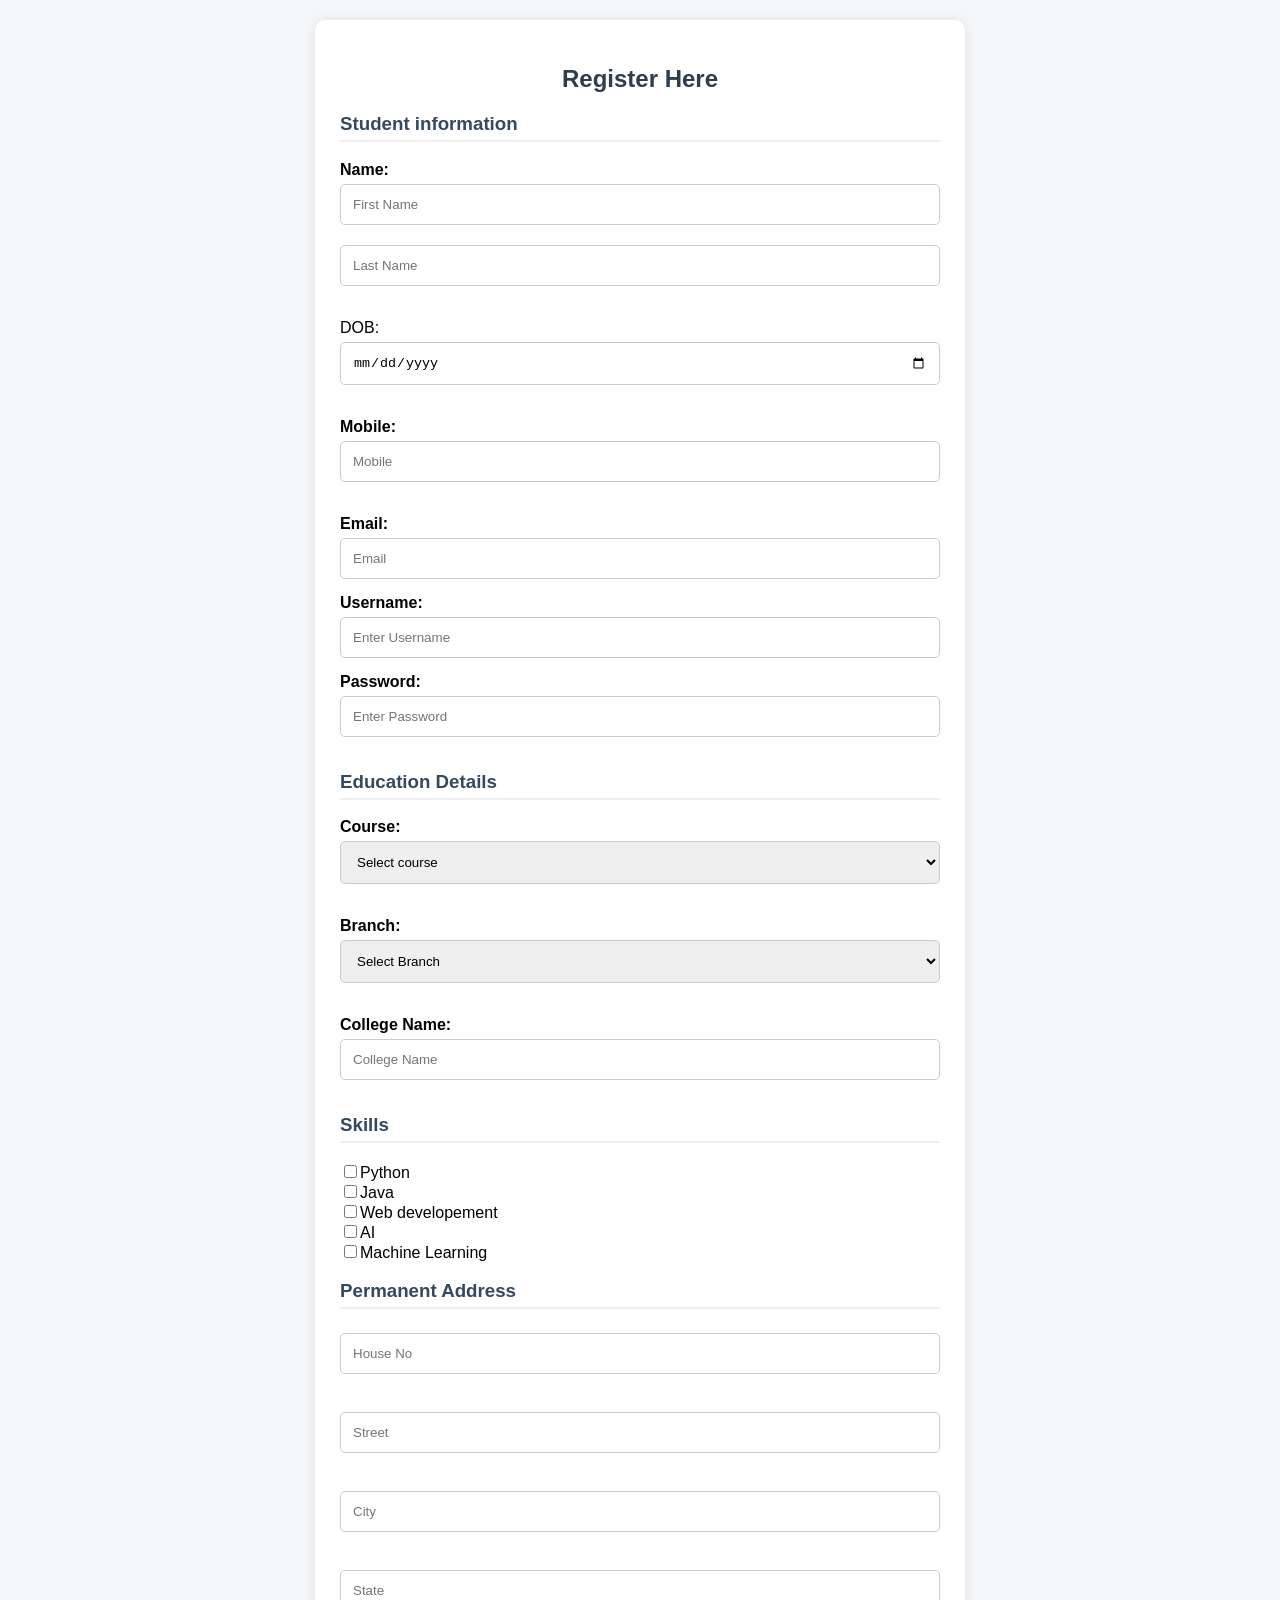
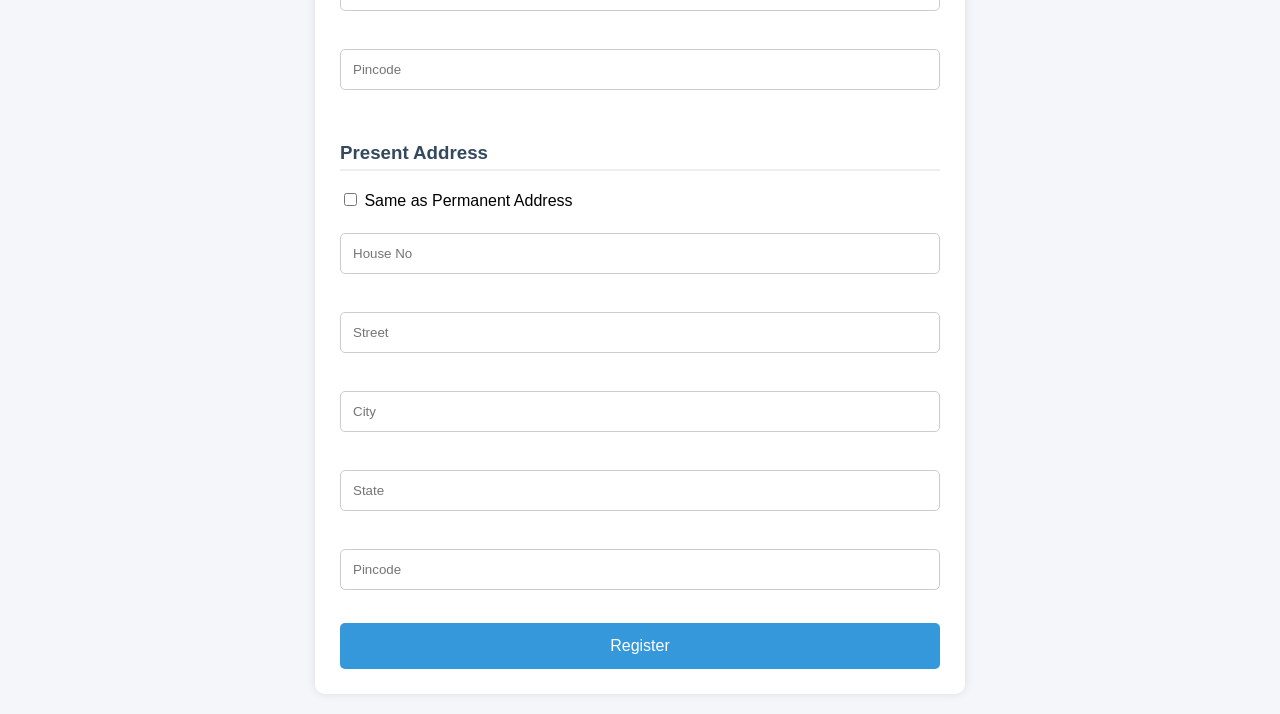
==== reg.htm @ 5237718c "first commit" ====
<!DOCTYPE html>
<html>
<head>
    <title>Registration Form</title>
    <meta name="viewport" content="width=device-width, initial-scale=1.0">
    <link rel="stylesheet" href="reg.css">
</head>

<body>

<form id="studentForm">

    <h2>Register Here</h2>

    <h3>Student information</h3>

    <label>Name:</label>
    <input type="text" id="fn" placeholder="First Name" required>
    <input type="text" id="ln" placeholder="Last Name" required><br><br>

    DOB:<input type="date" id="date" required><br><br>

    <label>Mobile:</label>
    <input type="number" id="number" placeholder="Mobile" required><br><br>

    <label>Email:</label>
    <input type="email" id="email" placeholder="Email" required>

    <!-- ⭐ NEW USERNAME & PASSWORD -->
    <label>Username:</label>
    <input type="text" id="username" placeholder="Enter Username" required>

    <label>Password:</label>
    <input type="password" id="password" placeholder="Enter Password" required>

    <h3>Education Details</h3>

    <label>Course:</label>
    <select id="course" onchange="checkCourse()" required>
        <option value="" disabled selected hidden>Select course</option>
        <option value="btech">B.Tech</option>
        <option value="mtech">M.Tech</option>
        <option value="mca">MCA</option>
        <option value="msc">Msc</option>
        <option value="other">Other</option>
    </select><br><br>

    <input type="text" id="otherCourse" placeholder="Enter other Course" style="display:none;">

    <label>Branch:</label>
    <select id="branch" onchange="checkBranch()" required>
        <option value="" disabled selected hidden>Select Branch</option>
        <option value="cse">CSE</option>
        <option value="aiml">AIML</option>
        <option value="ds">DS</option>
        <option value="cb">CB</option>
        <option value="ece">ECE</option>
        <option value="EEE">EEE</option>
        <option value="civil">CIVIL</option>
        <option value="mech">Mech</option>
        <option value="other">Other</option>
    </select><br><br>

    <input type="text" id="otherBranch" placeholder="Enter other Branch" style="display:none;">

    <label>College Name:</label>
    <input type="text" id="clg" placeholder="College Name">

    <h3>Skills</h3>
    <input type="checkbox" name="skills" value="python">Python <br>
    <input type="checkbox" name="skills" value="java">Java <br>
    <input type="checkbox" name="skills" value="web developement">Web developement <br>
    <input type="checkbox" name="skills" value="Ai">AI <br>
    <input type="checkbox" name="skills" value="Machine Learning">Machine Learning <br>

    <h3>Permanent Address</h3>
    <input type="text" id="pHouse" placeholder="House No"><br><br>
    <input type="text" id="pStreet" placeholder="Street"><br><br>
    <input type="text" id="pCity" placeholder="City"><br><br>
    <input type="text" id="pState" placeholder="State"><br><br>
    <input type="text" id="pPincode" placeholder="Pincode"><br><br>

    <h3>Present Address</h3>

    <input type="checkbox" id="sameAddress" onchange="copyAddress()">
    Same as Permanent Address
    <br><br>

    <input type="text" id="cHouse" placeholder="House No"><br><br>
    <input type="text" id="cStreet" placeholder="Street"><br><br>
    <input type="text" id="cCity" placeholder="City"><br><br>
    <input type="text" id="cState" placeholder="State"><br><br>
    <input type="text" id="cPincode" placeholder="Pincode"><br><br>

    <input type="submit" id="register" value="Register">

</form>

<script src="reg.js"></script>

</body>
</html>
---- reg.css ----
body {
    font-family: Arial, sans-serif;
    background-color: #f4f6f9;
    margin: 0;
    padding: 20px;
}

form {
    background: white;
    width: 100%;
    max-width: 600px;
    margin: auto;
    padding: 25px;
    border-radius: 10px;
    box-shadow: 0px 0px 10px rgba(0,0,0,0.1);
}

h2 {
    text-align: center;
    color: #2c3e50;
}

h3 {
    color: #34495e;
    border-bottom: 2px solid #eee;
    padding-bottom: 5px;
}

label {
    font-weight: bold;
}

input[type="text"],
input[type="email"],
input[type="number"],
input[type="date"],
input[type="password"],
select {
    width: 100%;
    padding: 12px;
    margin-top: 5px;
    margin-bottom: 15px;
    border: 1px solid #ccc;
    border-radius: 5px;
    box-sizing: border-box;
}

input:focus, select:focus {
    border-color: #3498db;
    outline: none;
}

input[type="submit"] {
    width: 100%;
    padding: 14px;
    background-color: #3498db;
    color: white;
    border: none;
    border-radius: 5px;
    font-size: 16px;
    cursor: pointer;
}

input[type="submit"]:hover {
    background-color: #2980b9;
}

@media (max-width: 768px) {

    body {
        padding: 10px;
    }

    form {
        padding: 15px;
    }

    input {
        font-size: 14px;
        padding: 10px;
    }

    h2 {
        font-size: 22px;
    }

    h3 {
        font-size: 18px;
    }
}

@media (max-width: 480px) {

    form {
        border-radius: 0;
        box-shadow: none;
    }

    h2 {
        font-size: 20px;
    }

    h3 {
        font-size: 16px;
    }
}
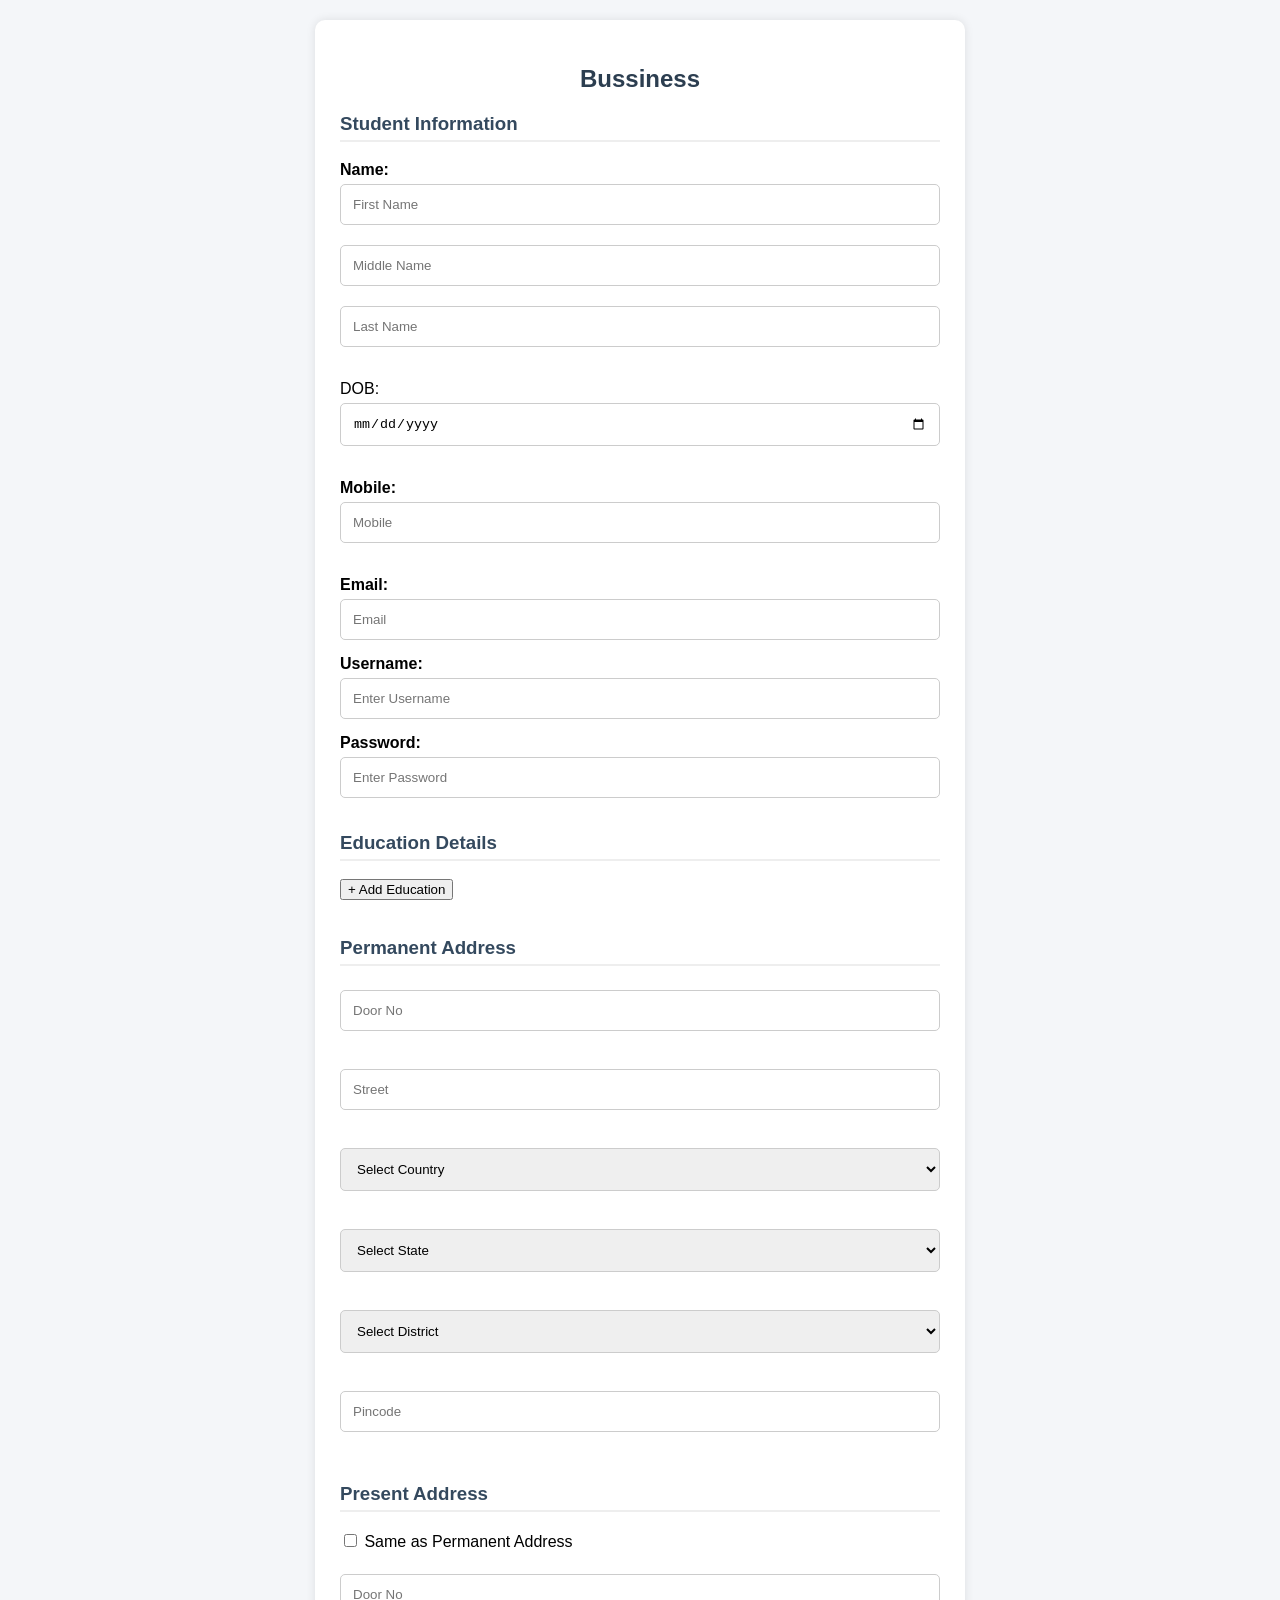
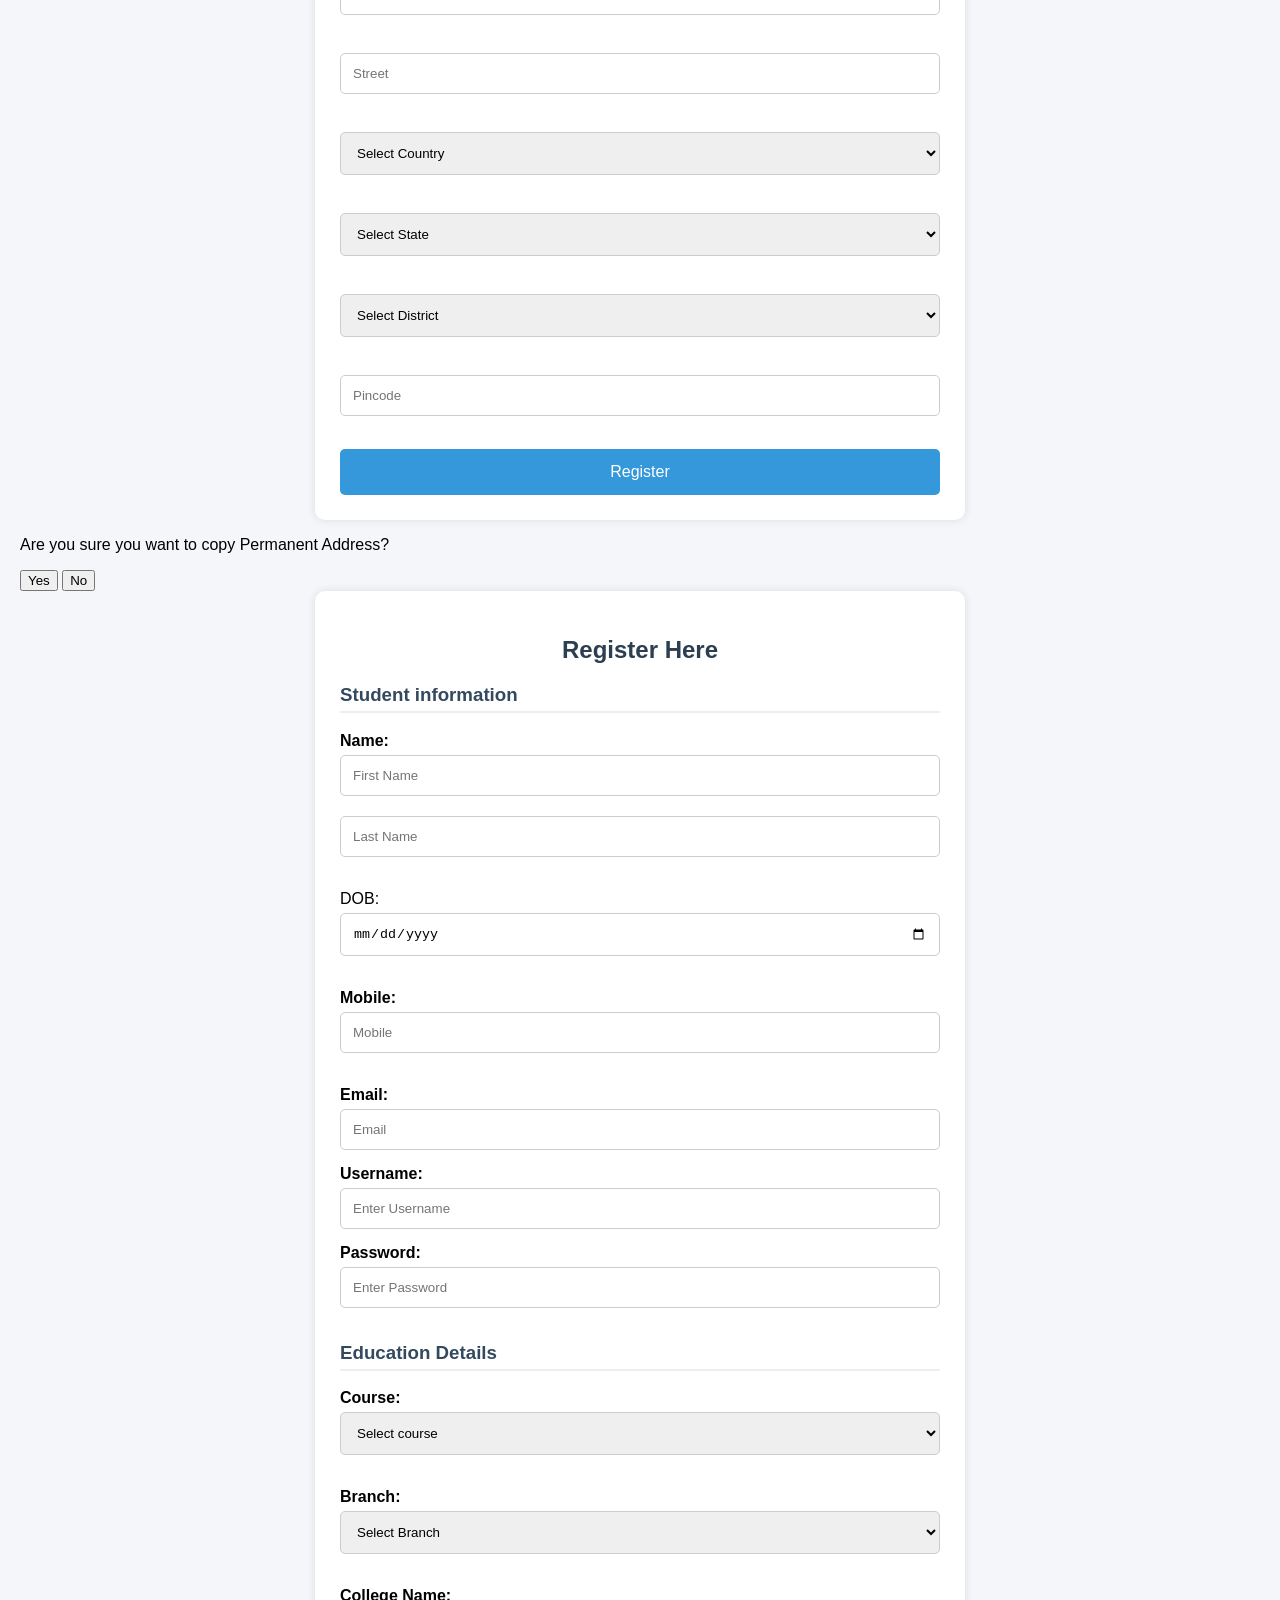
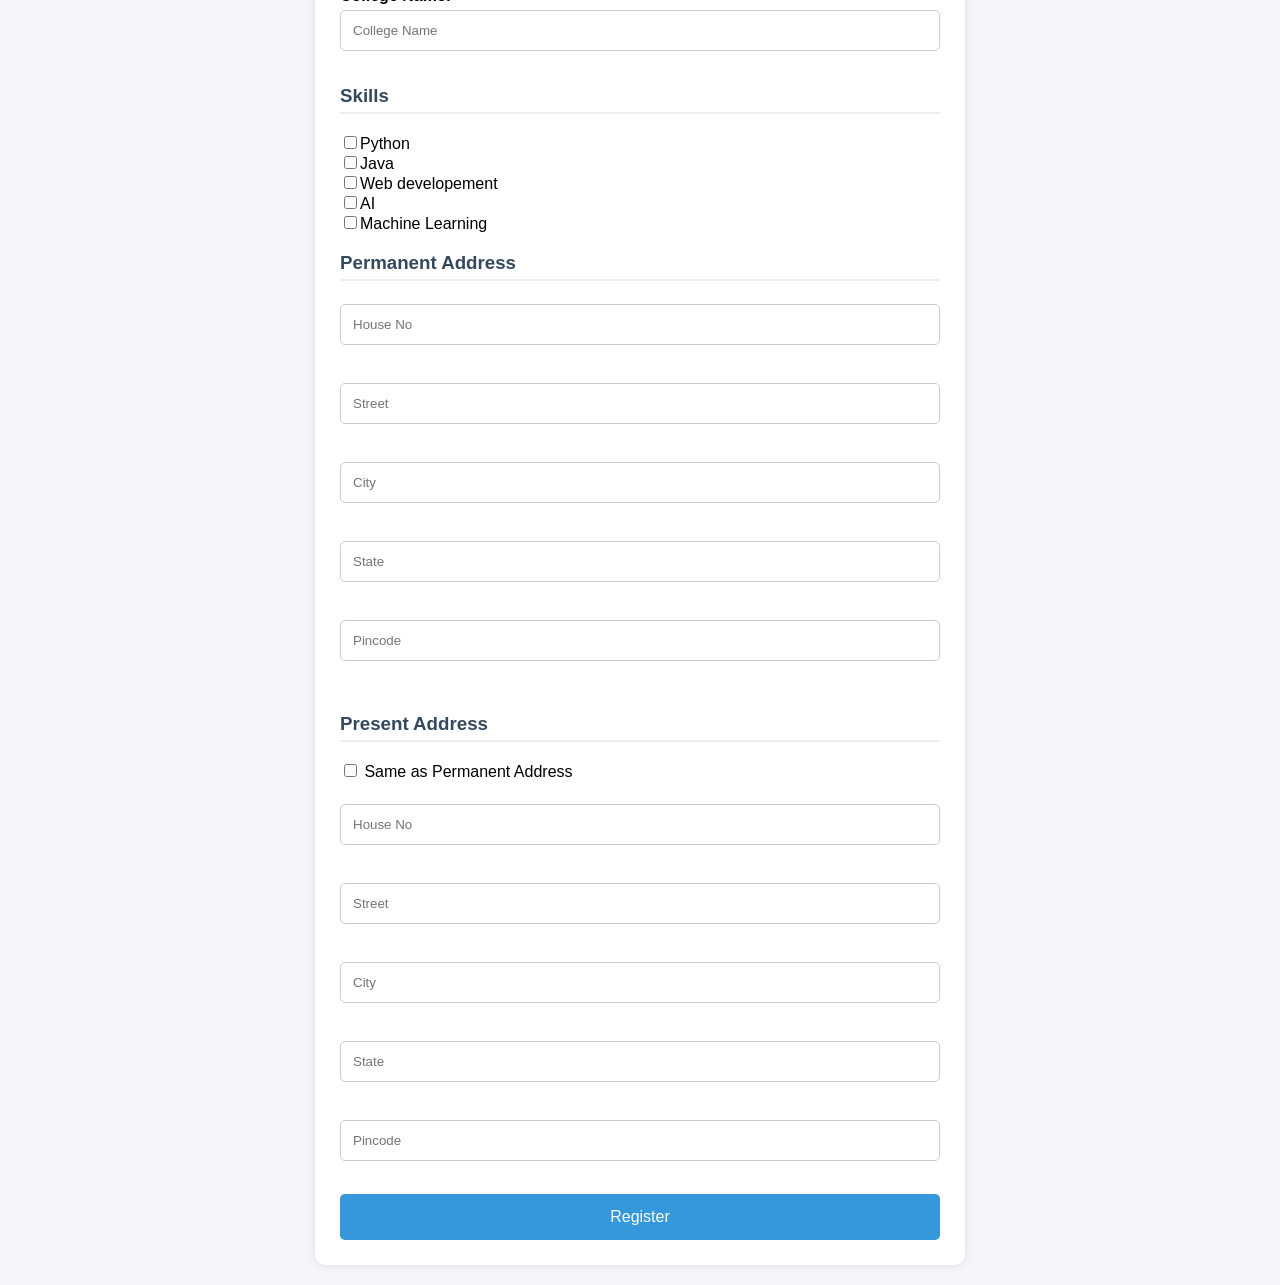
==== commit 83241572: "Update reg.htm" ====
--- a/reg.htm
+++ b/reg.htm
@@ -4,7 +4,107 @@
     <title>Registration Form</title>
     <meta name="viewport" content="width=device-width, initial-scale=1.0">
     <link rel="stylesheet" href="reg.css">
+</head><!DOCTYPE html>
+<html>
+<head>
+    <title>Registration Form</title>
+    <link rel="stylesheet" href="register.css">
 </head>
+
+<body>
+
+<form id="studentForm">
+
+    <h2>Bussiness</h2>
+
+    <h3>Student Information</h3>
+
+    <label>Name:</label>
+    <input type="text" id="fn" placeholder="First Name">
+    <input type="text" id="mn" placeholder="Middle Name">
+    <input type="text" id="ln" placeholder="Last Name"><br><br>
+
+    DOB:
+    <input type="date" id="date"><br><br>
+
+    <label>Mobile:</label>
+    <input type="text" id="number" placeholder="Mobile" inputmode="numeric" maxlength="10"><br><br>
+
+    <label>Email:</label>
+    <input type="email" id="email" placeholder="Email">
+
+    <label>Username:</label>
+    <input type="text" id="username" placeholder="Enter Username">
+
+    <label>Password:</label>
+    <input type="password" id="password" placeholder="Enter Password">
+
+    <h3>Education Details</h3>
+
+    <div id="educationContainer"></div>
+    <button type="button" onclick="showEducationOptions()">+ Add Education</button>
+    <br><br>
+
+    <h3>Permanent Address</h3>
+
+    <input type="text" id="pDoor" placeholder="Door No"><br><br>
+    <input type="text" id="pStreet" placeholder="Street"><br><br>
+
+    <select id="pCountry" onchange="loadStates('p')">
+        <option value="" disabled selected hidden>Select Country</option>
+        <option value="india">India</option>
+        <option value="usa">USA</option>
+    </select><br><br>
+
+    <select id="pState" onchange="loadDistricts('p')">
+        <option value="" disabled selected hidden>Select State</option>
+    </select><br><br>
+
+    <select id="pDistrict">
+        <option value="" disabled selected hidden>Select District</option>
+    </select><br><br>
+
+    <input type="text" id="pPincode" placeholder="Pincode" maxlength="6"><br><br>
+
+    <h3>Present Address</h3>
+
+    <input type="checkbox" id="sameAddress" onchange="handleCopy()"> Same as Permanent Address
+    <br><br>
+
+    <input type="text" id="cDoor" placeholder="Door No"><br><br>
+    <input type="text" id="cStreet" placeholder="Street"><br><br>
+
+    <select id="cCountry" onchange="loadStates('c')">
+        <option value="" disabled selected hidden>Select Country</option>
+        <option value="india">India</option>
+        <option value="usa">USA</option>
+    </select><br><br>
+
+    <select id="cState" onchange="loadDistricts('c')">
+        <option value="" disabled selected hidden>Select State</option>
+    </select><br><br>
+
+    <select id="cDistrict">
+        <option value="" disabled selected hidden>Select District</option>
+    </select><br><br>
+
+    <input type="text" id="cPincode" placeholder="Pincode" maxlength="6"><br><br>
+
+    <input type="submit" id="register" value="Register" disabled>
+
+</form>
+
+<div id="popup" class="popup">
+    <div class="popup-content">
+        <p>Are you sure you want to copy Permanent Address?</p>
+        <button onclick="confirmCopy()">Yes</button>
+        <button onclick="closePopup()">No</button>
+    </div>
+</div>
+
+<script src="register.js"></script>
+</body>
+</html>
 
 <body>
 
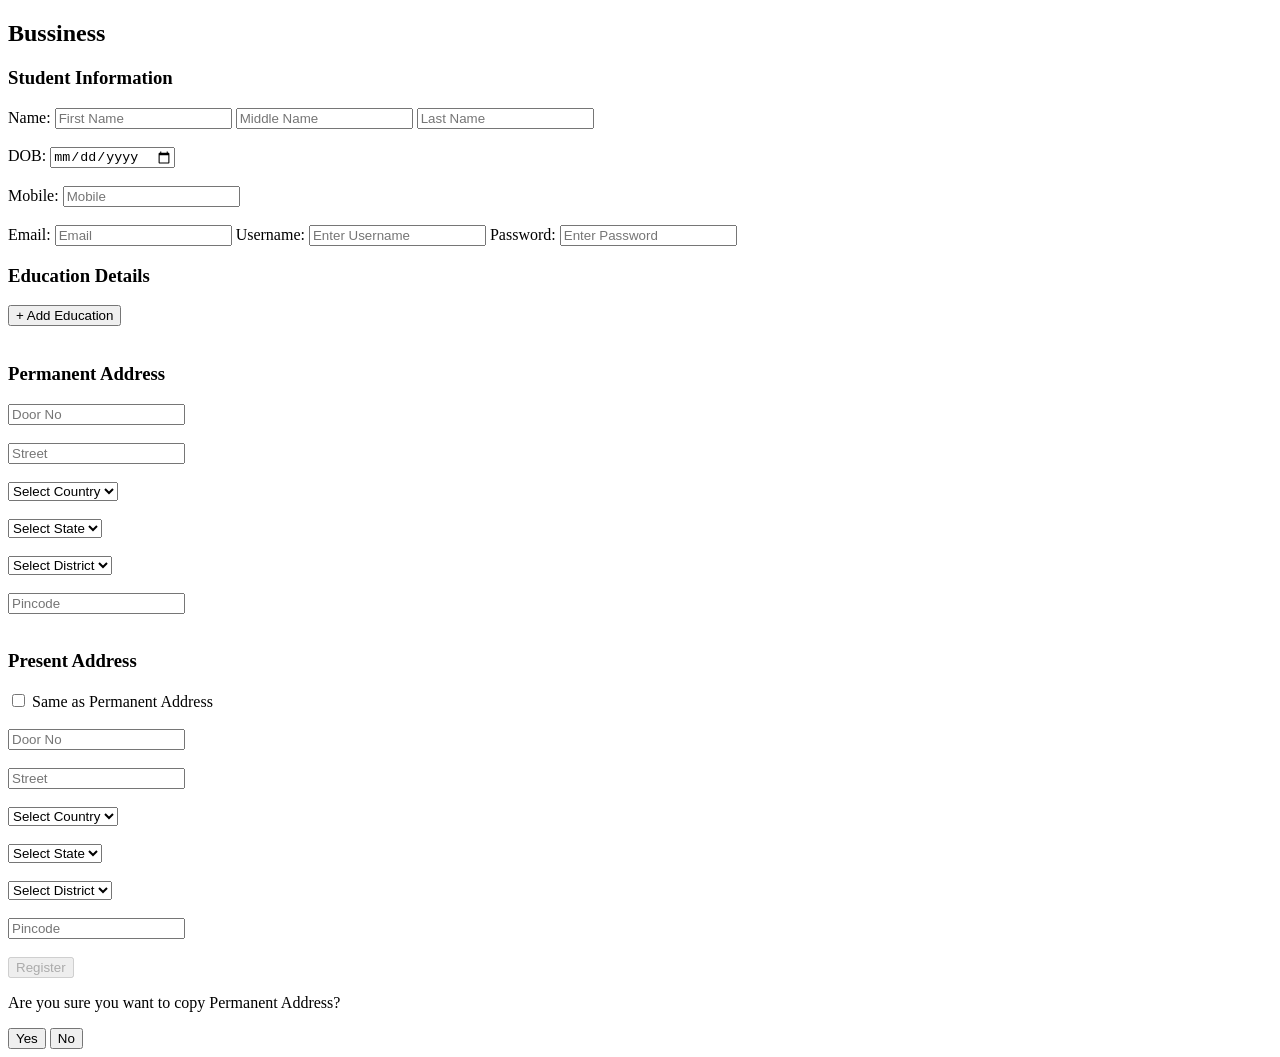
==== commit 74bdfbf0: "Update reg.htm" ====
--- a/reg.htm
+++ b/reg.htm
@@ -1,10 +1,4 @@
 <!DOCTYPE html>
-<html>
-<head>
-    <title>Registration Form</title>
-    <meta name="viewport" content="width=device-width, initial-scale=1.0">
-    <link rel="stylesheet" href="reg.css">
-</head><!DOCTYPE html>
 <html>
 <head>
     <title>Registration Form</title>
@@ -105,98 +99,3 @@
 <script src="register.js"></script>
 </body>
 </html>
-
-<body>
-
-<form id="studentForm">
-
-    <h2>Register Here</h2>
-
-    <h3>Student information</h3>
-
-    <label>Name:</label>
-    <input type="text" id="fn" placeholder="First Name" required>
-    <input type="text" id="ln" placeholder="Last Name" required><br><br>
-
-    DOB:<input type="date" id="date" required><br><br>
-
-    <label>Mobile:</label>
-    <input type="number" id="number" placeholder="Mobile" required><br><br>
-
-    <label>Email:</label>
-    <input type="email" id="email" placeholder="Email" required>
-
-    <!-- ⭐ NEW USERNAME & PASSWORD -->
-    <label>Username:</label>
-    <input type="text" id="username" placeholder="Enter Username" required>
-
-    <label>Password:</label>
-    <input type="password" id="password" placeholder="Enter Password" required>
-
-    <h3>Education Details</h3>
-
-    <label>Course:</label>
-    <select id="course" onchange="checkCourse()" required>
-        <option value="" disabled selected hidden>Select course</option>
-        <option value="btech">B.Tech</option>
-        <option value="mtech">M.Tech</option>
-        <option value="mca">MCA</option>
-        <option value="msc">Msc</option>
-        <option value="other">Other</option>
-    </select><br><br>
-
-    <input type="text" id="otherCourse" placeholder="Enter other Course" style="display:none;">
-
-    <label>Branch:</label>
-    <select id="branch" onchange="checkBranch()" required>
-        <option value="" disabled selected hidden>Select Branch</option>
-        <option value="cse">CSE</option>
-        <option value="aiml">AIML</option>
-        <option value="ds">DS</option>
-        <option value="cb">CB</option>
-        <option value="ece">ECE</option>
-        <option value="EEE">EEE</option>
-        <option value="civil">CIVIL</option>
-        <option value="mech">Mech</option>
-        <option value="other">Other</option>
-    </select><br><br>
-
-    <input type="text" id="otherBranch" placeholder="Enter other Branch" style="display:none;">
-
-    <label>College Name:</label>
-    <input type="text" id="clg" placeholder="College Name">
-
-    <h3>Skills</h3>
-    <input type="checkbox" name="skills" value="python">Python <br>
-    <input type="checkbox" name="skills" value="java">Java <br>
-    <input type="checkbox" name="skills" value="web developement">Web developement <br>
-    <input type="checkbox" name="skills" value="Ai">AI <br>
-    <input type="checkbox" name="skills" value="Machine Learning">Machine Learning <br>
-
-    <h3>Permanent Address</h3>
-    <input type="text" id="pHouse" placeholder="House No"><br><br>
-    <input type="text" id="pStreet" placeholder="Street"><br><br>
-    <input type="text" id="pCity" placeholder="City"><br><br>
-    <input type="text" id="pState" placeholder="State"><br><br>
-    <input type="text" id="pPincode" placeholder="Pincode"><br><br>
-
-    <h3>Present Address</h3>
-
-    <input type="checkbox" id="sameAddress" onchange="copyAddress()">
-    Same as Permanent Address
-    <br><br>
-
-    <input type="text" id="cHouse" placeholder="House No"><br><br>
-    <input type="text" id="cStreet" placeholder="Street"><br><br>
-    <input type="text" id="cCity" placeholder="City"><br><br>
-    <input type="text" id="cState" placeholder="State"><br><br>
-    <input type="text" id="cPincode" placeholder="Pincode"><br><br>
-
-    <input type="submit" id="register" value="Register">
-
-</form>
-
-<script src="reg.js"></script>
-
-</body>
-</html>
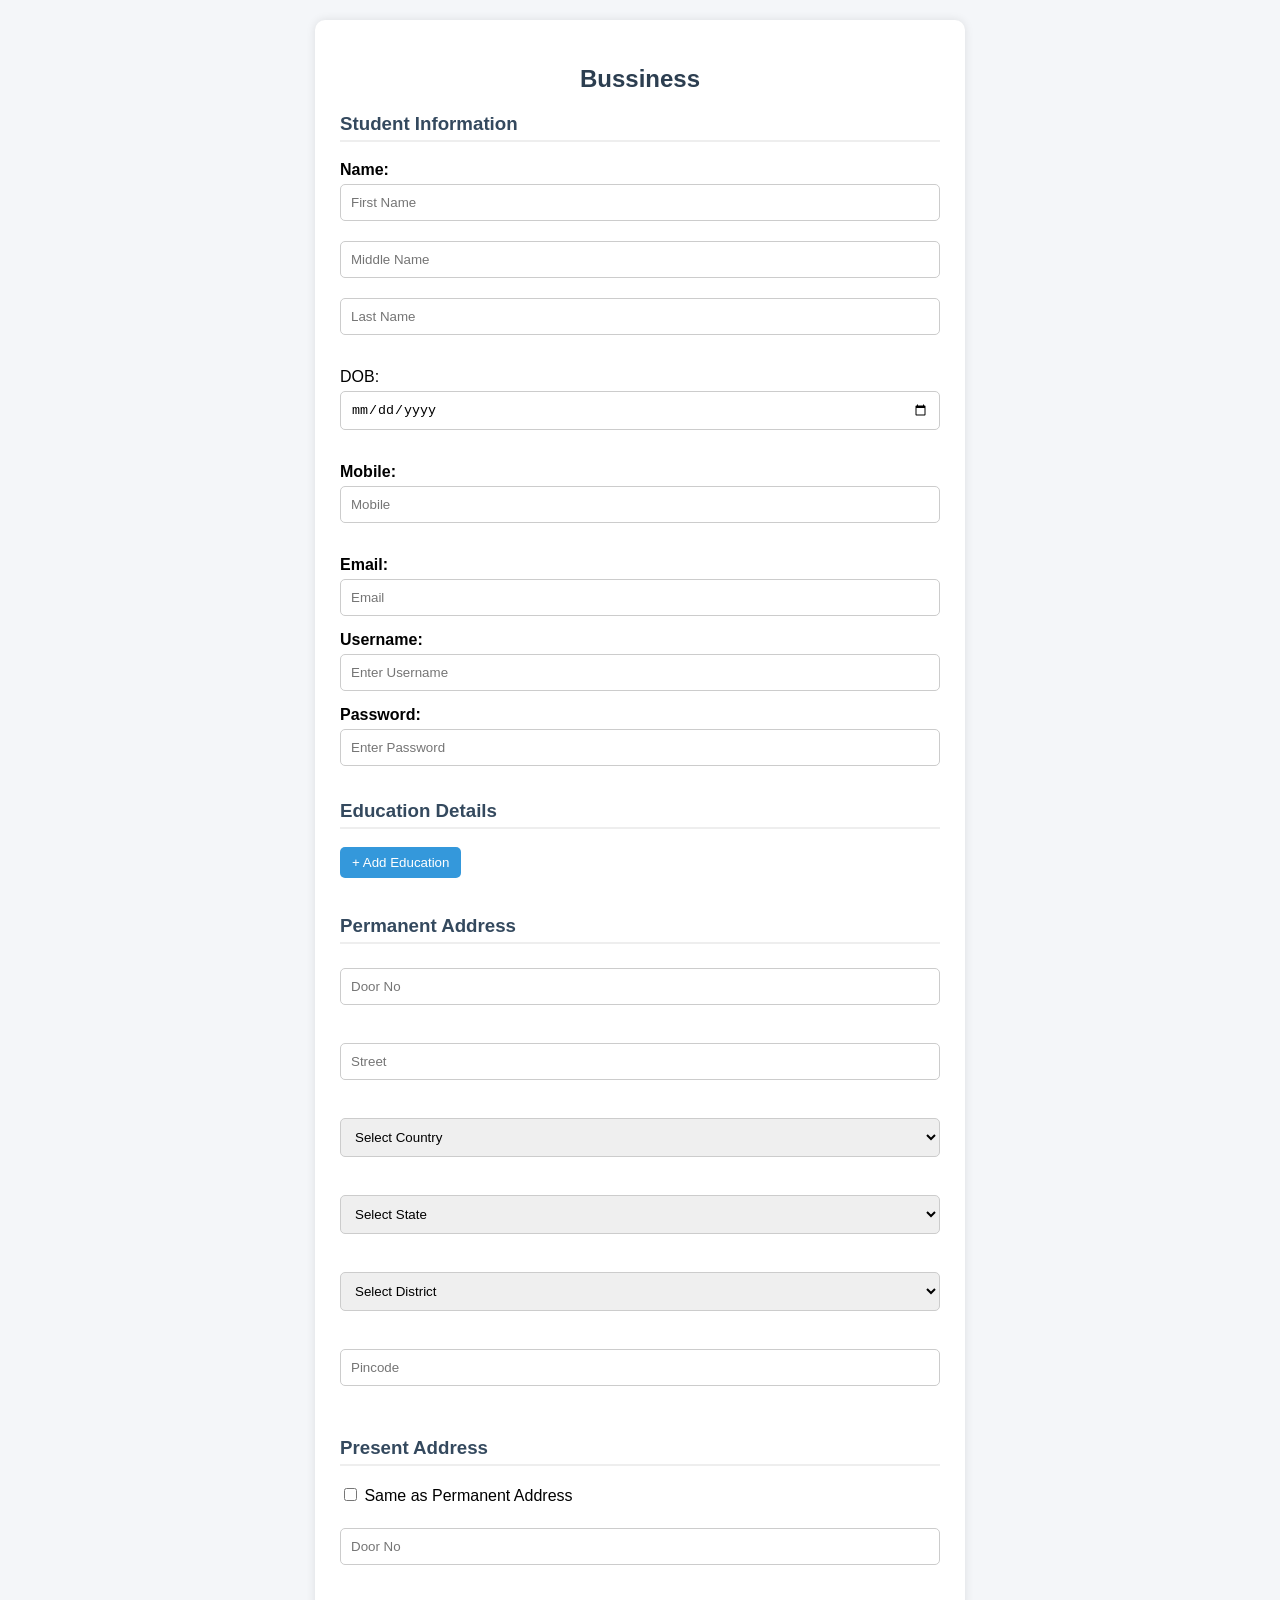
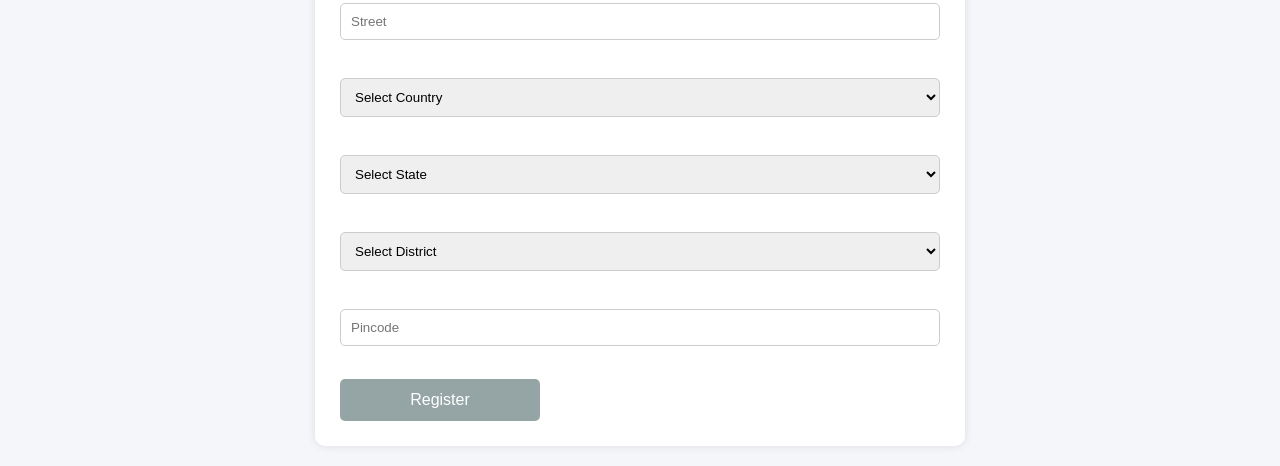
==== commit 86458f5f: "Update reg.htm" ====
--- a/reg.htm
+++ b/reg.htm
@@ -2,7 +2,7 @@
 <html>
 <head>
     <title>Registration Form</title>
-    <link rel="stylesheet" href="register.css">
+    <link rel="stylesheet" href="reg.css">
 </head>
 
 <body>
@@ -96,6 +96,6 @@
     </div>
 </div>
 
-<script src="register.js"></script>
+<script src="reg.js"></script>
 </body>
 </html>
--- a/reg.css
+++ b/reg.css
@@ -0,0 +1,126 @@
+body {
+    font-family: Arial, sans-serif;
+    background-color: #f4f6f9;
+    margin: 0;
+    padding: 20px;
+}
+
+form {
+    background: white;
+    max-width: 600px;
+    margin: auto;
+    padding: 25px;
+    border-radius: 10px;
+    box-shadow: 0px 0px 10px rgba(0,0,0,0.1);
+}
+
+h2 {
+    text-align: center;
+    color: #2c3e50;
+}
+
+h3 {
+    color: #34495e;
+    border-bottom: 2px solid #eee;
+    padding-bottom: 5px;
+}
+
+label {
+    font-weight: bold;
+}
+
+/* Inputs and Select */
+input[type="text"],
+input[type="email"],
+input[type="number"],
+input[type="date"],
+input[type="password"],
+select {
+    width: 100%;
+    padding: 10px;
+    margin-top: 5px;
+    margin-bottom: 15px;
+    border: 1px solid #ccc;
+    border-radius: 5px;
+    box-sizing: border-box;
+}
+
+input:focus,
+select:focus {
+    border-color: #3498db;
+    outline: none;
+}
+
+/* Submit Button */
+input[type="submit"] {
+    width: 200px;
+    padding: 12px;
+    background-color: #3498db;
+    color: white;
+    border: none;
+    border-radius: 5px;
+    font-size: 16px;
+    cursor: pointer;
+}
+
+/* Hover Effect */
+input[type="submit"]:hover {
+    background-color: #2980b9;
+}
+
+/* Disabled Register Button */
+input[type="submit"]:disabled {
+    background-color: #95a5a6;
+    cursor: not-allowed;
+}
+
+/* Normal Buttons */
+button {
+    padding: 8px 12px;
+    background-color: #3498db;
+    color: white;
+    border: none;
+    border-radius: 5px;
+    cursor: pointer;
+}
+
+button:hover {
+    background-color: #2980b9;
+}
+
+/* Remove spinner arrows (for number inputs) */
+input[type=number]::-webkit-inner-spin-button,
+input[type=number]::-webkit-outer-spin-button {
+    -webkit-appearance: none;
+    margin: 0;
+}
+
+/* Education block style */
+#educationContainer div {
+    background: #f9fbfd;
+    padding: 10px;
+    border-radius: 5px;
+    margin-bottom: 15px;
+    border: 1px solid #e0e0e0;
+}
+
+/* Popup styling */
+.popup {
+    display: none;
+    position: fixed;
+    top: 0;
+    left: 0;
+    width: 100%;
+    height: 100%;
+    background: rgba(0,0,0,0.4);
+    justify-content: center;
+    align-items: center;
+}
+
+.popup-content {
+    background: white;
+    padding: 20px;
+    border-radius: 8px;
+    width: 320px;
+    text-align: center;
+}
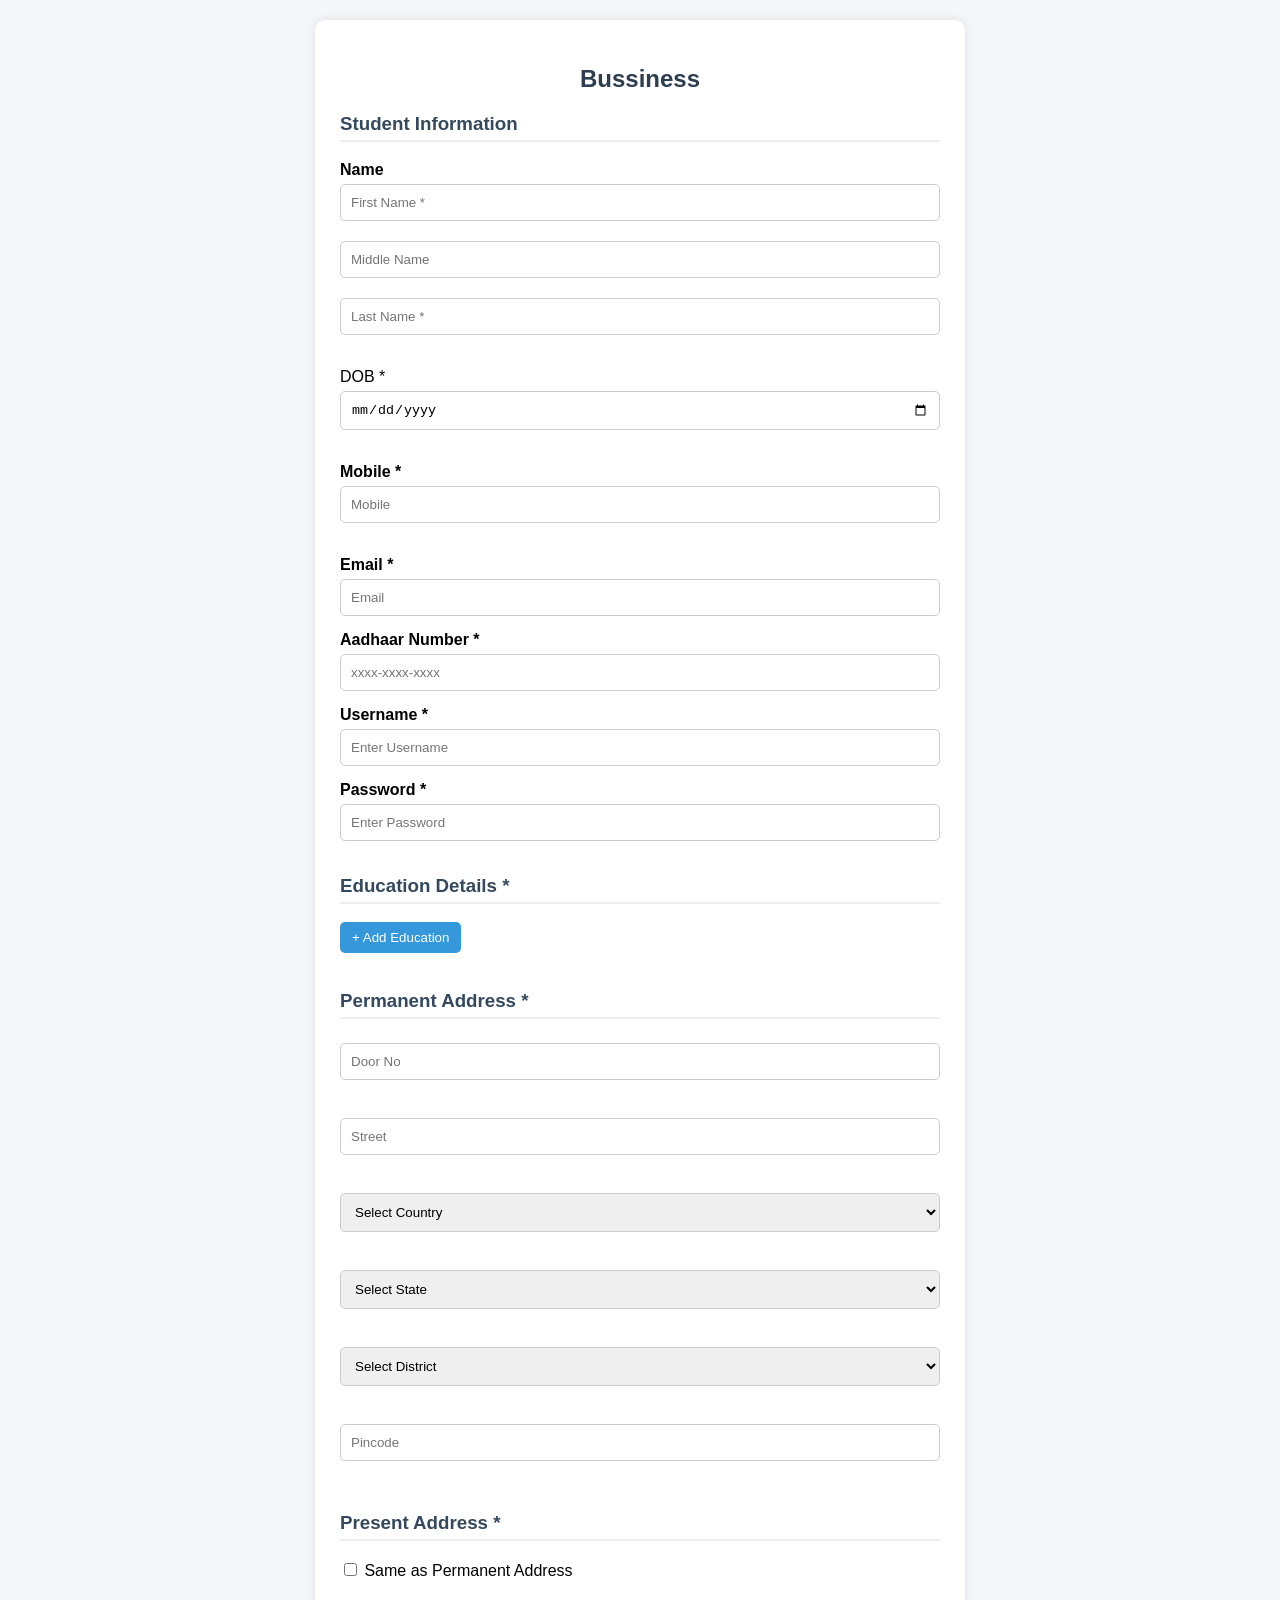
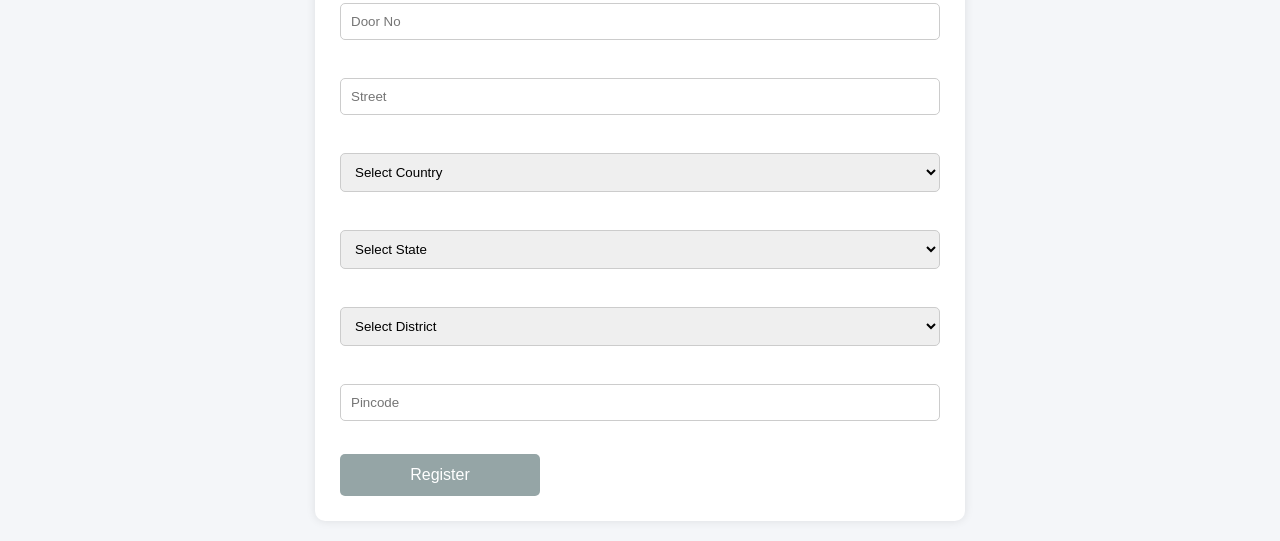
==== commit 81895a5e: "Update reg.htm" ====
--- a/reg.htm
+++ b/reg.htm
@@ -13,33 +13,45 @@
 
     <h3>Student Information</h3>
 
-    <label>Name:</label>
-    <input type="text" id="fn" placeholder="First Name">
+    <label>Name</label>
+    <input type="text" id="fn" placeholder="First Name *">
     <input type="text" id="mn" placeholder="Middle Name">
-    <input type="text" id="ln" placeholder="Last Name"><br><br>
+    <input type="text" id="ln" placeholder="Last Name *"><br><br>
 
-    DOB:
+    DOB *
     <input type="date" id="date"><br><br>
 
-    <label>Mobile:</label>
+    <label>Mobile *</label>
     <input type="text" id="number" placeholder="Mobile" inputmode="numeric" maxlength="10"><br><br>
 
-    <label>Email:</label>
+    <label>Email *</label>
     <input type="email" id="email" placeholder="Email">
 
-    <label>Username:</label>
+    <div class="form-group">
+    <label for="aadhar">Aadhaar Number *</label>
+    <input 
+        type="text" 
+        id="aadhar" 
+        maxlength="14"
+        placeholder="xxxx-xxxx-xxxx"
+        autocomplete="off"
+    >
+    <small id="aadharError" class="error-msg"></small>
+    </div>
+
+    <label>Username *</label>
     <input type="text" id="username" placeholder="Enter Username">
 
-    <label>Password:</label>
+    <label>Password *</label>
     <input type="password" id="password" placeholder="Enter Password">
 
-    <h3>Education Details</h3>
+    <h3>Education Details *</h3>
 
     <div id="educationContainer"></div>
     <button type="button" onclick="showEducationOptions()">+ Add Education</button>
     <br><br>
 
-    <h3>Permanent Address</h3>
+    <h3>Permanent Address *</h3>
 
     <input type="text" id="pDoor" placeholder="Door No"><br><br>
     <input type="text" id="pStreet" placeholder="Street"><br><br>
@@ -60,7 +72,7 @@
 
     <input type="text" id="pPincode" placeholder="Pincode" maxlength="6"><br><br>
 
-    <h3>Present Address</h3>
+    <h3>Present Address *</h3>
 
     <input type="checkbox" id="sameAddress" onchange="handleCopy()"> Same as Permanent Address
     <br><br>
@@ -73,7 +85,7 @@
         <option value="india">India</option>
         <option value="usa">USA</option>
     </select><br><br>
-
+    
     <select id="cState" onchange="loadDistricts('c')">
         <option value="" disabled selected hidden>Select State</option>
     </select><br><br>
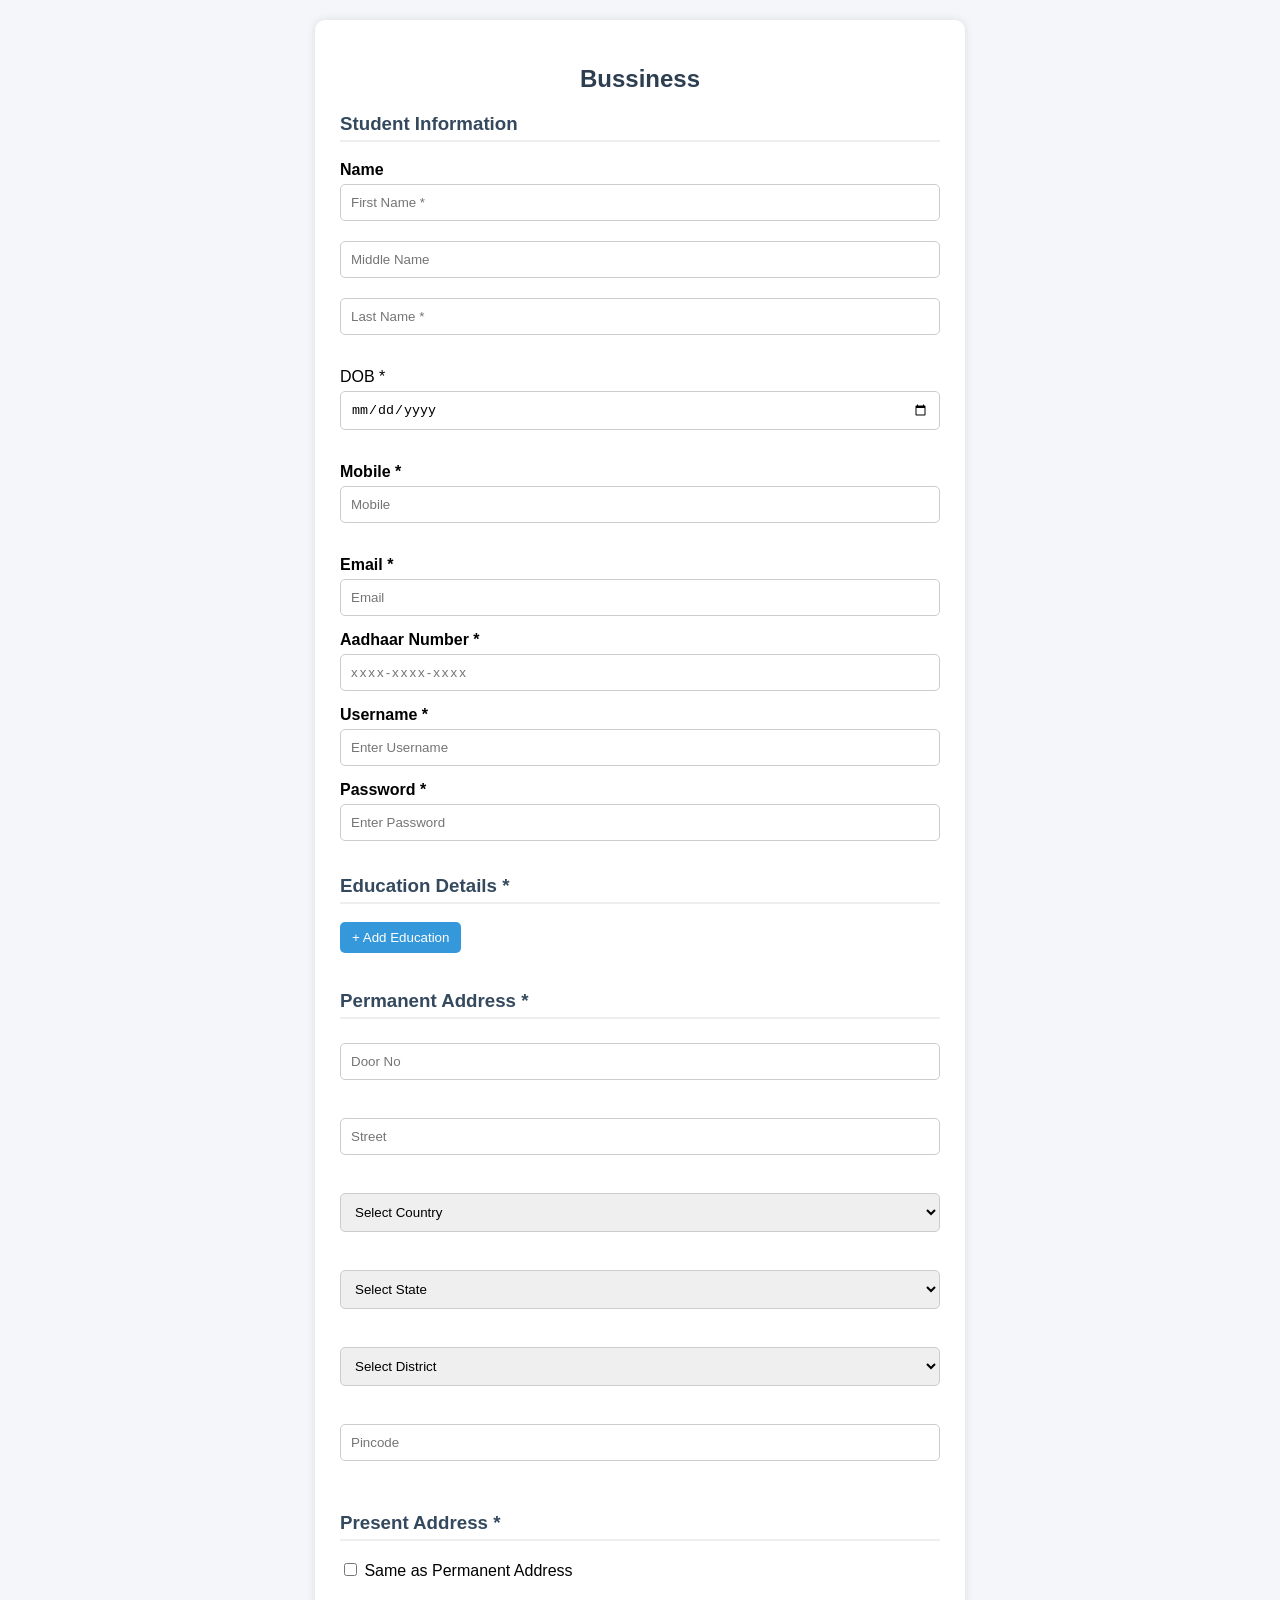
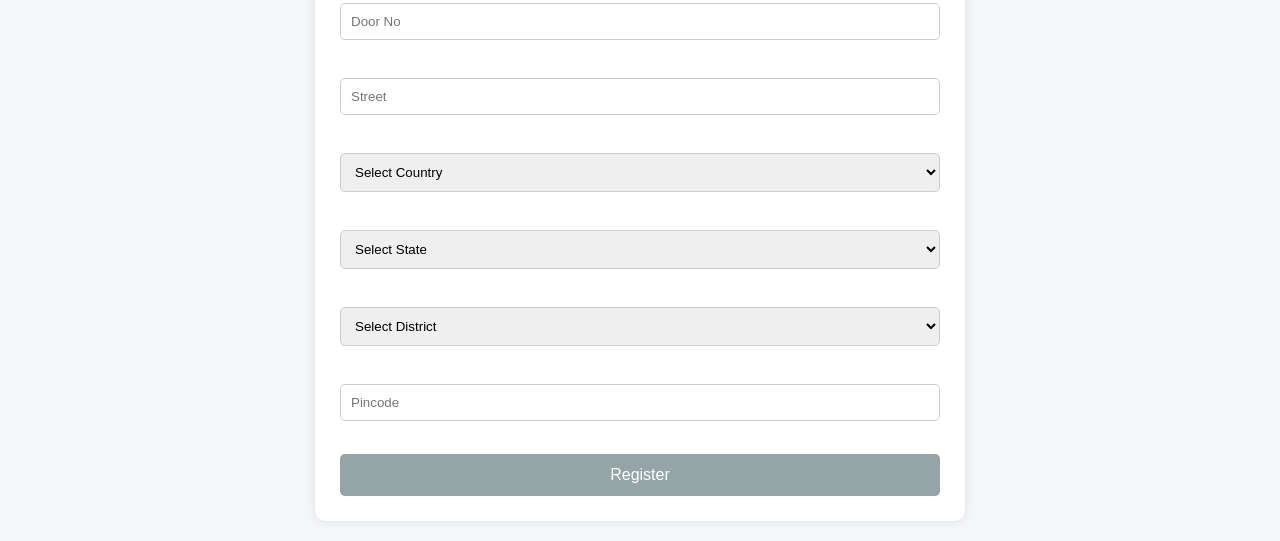
==== commit 46a1b342: "Update reg.htm" ====
--- a/reg.htm
+++ b/reg.htm
@@ -3,6 +3,7 @@
 <head>
     <title>Registration Form</title>
     <link rel="stylesheet" href="reg.css">
+    <meta name="viewport" content="width=device-width intial-scale=1.0">
 </head>
 
 <body>
--- a/reg.css
+++ b/reg.css
@@ -53,7 +53,7 @@
 
 /* Submit Button */
 input[type="submit"] {
-    width: 200px;
+    width: 100%;
     padding: 12px;
     background-color: #3498db;
     color: white;
@@ -124,3 +124,22 @@
     width: 320px;
     text-align: center;
 }
+
+/* Aadhaar Field Only */
+
+#aadhar {
+    letter-spacing: 2px;   /* makes digits spaced nicely */
+}
+
+#aadhar.valid {
+    border: 2px solid green;
+}
+
+#aadhar.invalid {
+    border: 2px solid red;
+}
+
+#aadharError {
+    color: red;
+    font-size: 12px;
+}
